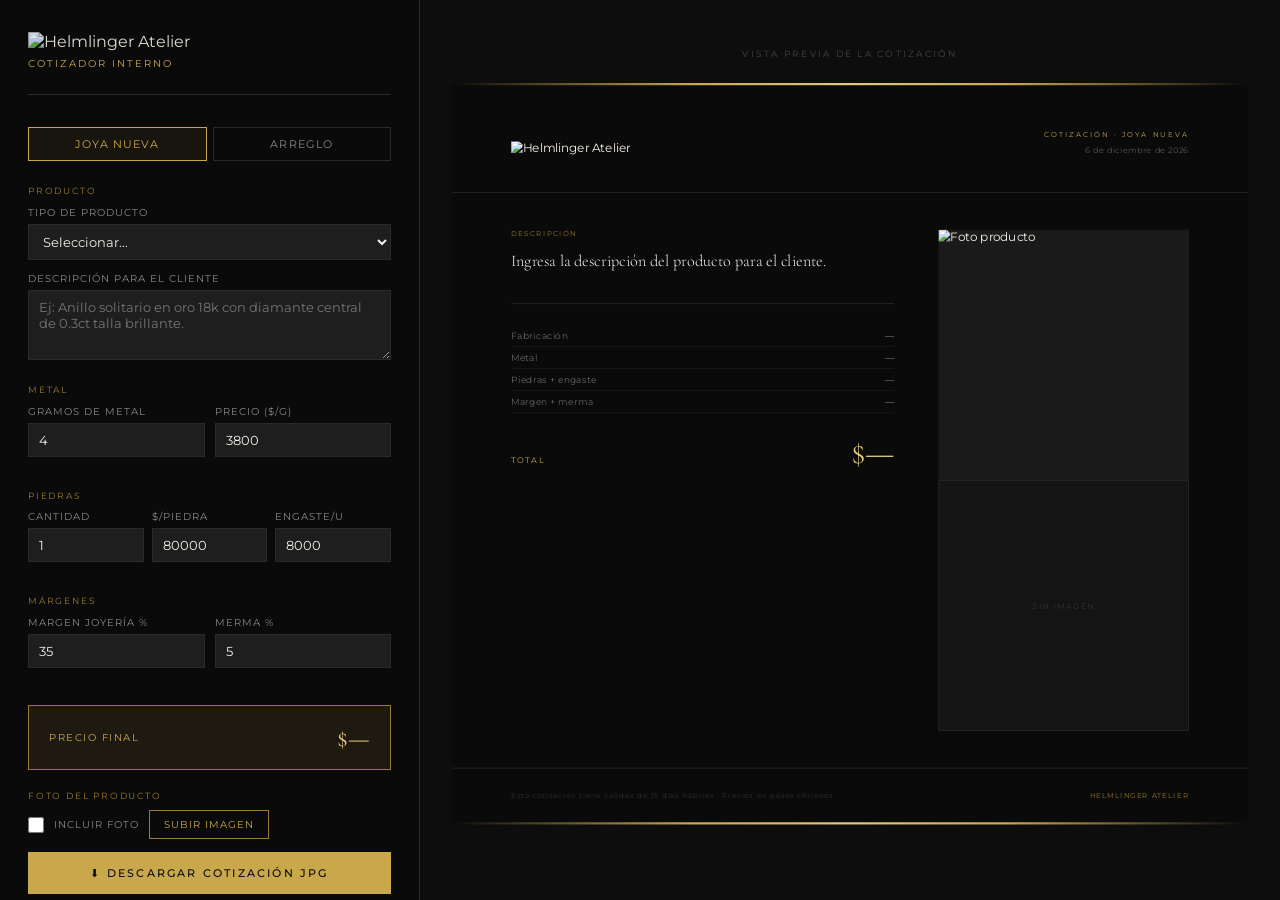
==== index.html @ 87c4f453 "primer commit" ====
<!DOCTYPE html>
<html lang="es">
<head>
<meta charset="UTF-8">
<meta name="viewport" content="width=device-width, initial-scale=1.0">
<title>Cotizador Helmlinger Atelier</title>
<link href="https://fonts.googleapis.com/css2?family=Cormorant+Garamond:ital,wght@0,300;0,400;0,500;1,300;1,400&family=Montserrat:wght@300;400;500&display=swap" rel="stylesheet">
<link rel="stylesheet" href="styles.css">
</head>
<body>

<div id="formulario">
  <div class="form-logo">
    <img id="logo-form" src="" alt="Helmlinger Atelier">
    <div class="form-subtitle">Cotizador interno</div>
  </div>

  <div class="tabs">
    <button class="tab active" onclick="setTab('nueva')">Joya nueva</button>
    <button class="tab" onclick="setTab('arreglo')">Arreglo</button>
  </div>

  <div id="panel-nueva">
    <div class="sec-label">Producto</div>
    <div class="field">
      <label>Tipo de producto</label>
      <select id="tipo-producto" onchange="calcular()">
        <option value="0">Seleccionar...</option>
        <option value="45000">Anillo solitario</option>
        <option value="38000">Anillo alianza</option>
        <option value="55000">Collar colgante</option>
        <option value="42000">Aros</option>
        <option value="60000">Pulsera</option>
        <option value="70000">Conjunto nupcial</option>
      </select>
    </div>
    <div class="field">
      <label>Descripción para el cliente</label>
      <textarea id="descripcion-nueva" placeholder="Ej: Anillo solitario en oro 18k con diamante central de 0.3ct talla brillante." oninput="actualizarDesc()"></textarea>
    </div>

    <div class="sec-label">Metal</div>
    <div class="row2">
      <div class="field">
        <label>Gramos de metal</label>
        <input type="number" id="gramos-metal" value="4" min="0" step="0.5" oninput="calcular()">
      </div>
      <div class="field">
        <label>Precio ($/g)</label>
        <input type="number" id="precio-metal" value="3800" min="0" oninput="calcular()">
      </div>
    </div>

    <div class="sec-label">Piedras</div>
    <div class="row3">
      <div class="field">
        <label>Cantidad</label>
        <input type="number" id="cant-piedras" value="1" min="0" oninput="calcular()">
      </div>
      <div class="field">
        <label>$/piedra</label>
        <input type="number" id="precio-piedra" value="80000" min="0" oninput="calcular()">
      </div>
      <div class="field">
        <label>Engaste/u</label>
        <input type="number" id="precio-engaste" value="8000" min="0" oninput="calcular()">
      </div>
    </div>

    <div class="sec-label">Márgenes</div>
    <div class="row2">
      <div class="field">
        <label>Margen joyería %</label>
        <input type="number" id="margen" value="35" min="0" max="100" oninput="calcular()">
      </div>
      <div class="field">
        <label>Merma %</label>
        <input type="number" id="merma" value="5" min="0" max="100" oninput="calcular()">
      </div>
    </div>
  </div>

  <div id="panel-arreglo" class="hidden">
    <div class="sec-label">Tipo de arreglo</div>
    <div class="field">
      <label>Arreglo</label>
      <select id="tipo-arreglo" onchange="calcularArreglo()">
        <option value="0">Seleccionar...</option>
        <option value="15000">Cambio de tamaño anillo</option>
        <option value="18000">Soldadura de pieza</option>
        <option value="22000">Engaste de piedra caída</option>
        <option value="25000">Pulido y lustre completo</option>
        <option value="30000">Reparación de broche</option>
        <option value="35000">Reengaste con nueva montura</option>
        <option value="40000">Limpieza ultrasónica + retoque</option>
        <option value="45000">Transformación de pieza</option>
        <option value="20000">Barniz antialérgico</option>
        <option value="28000">Chapado en oro</option>
      </select>
    </div>
    <div class="field">
      <label>Descripción para el cliente</label>
      <textarea id="descripcion-arreglo" placeholder="Ej: Reducción de talla 8 a talla 6 en anillo de oro 18k." oninput="actualizarDesc()"></textarea>
    </div>
    <div class="row2">
      <div class="field">
        <label>Complejidad</label>
        <select id="complejidad" onchange="calcularArreglo()">
          <option value="1">1 — Muy simple</option>
          <option value="1.3">2 — Simple</option>
          <option value="1.6" selected>3 — Normal</option>
          <option value="2">4 — Complejo</option>
          <option value="2.5">5 — Muy complejo</option>
          <option value="3.2">6 — Especial</option>
        </select>
      </div>
      <div class="field">
        <label>Metal a agregar (g)</label>
        <input type="number" id="metal-arreglo" value="0" min="0" step="0.5" oninput="calcularArreglo()">
      </div>
    </div>

    <div class="sec-label">Márgenes</div>
    <div class="row2">
      <div class="field">
        <label>Margen joyería %</label>
        <input type="number" id="margen-a" value="35" min="0" max="100" oninput="calcularArreglo()">
      </div>
      <div class="field">
        <label>Merma %</label>
        <input type="number" id="merma-a" value="5" min="0" max="100" oninput="calcularArreglo()">
      </div>
    </div>
  </div>

  <div class="total-strip">
    <span class="total-lbl">Precio final</span>
    <span class="total-val" id="total-display">$—</span>
  </div>

  <div class="sec-label">Foto del producto</div>
  <div class="foto-row">
    <input type="checkbox" id="incluir-foto" onchange="toggleFoto()">
    <label for="incluir-foto">Incluir foto</label>
    <button class="foto-btn" onclick="document.getElementById('foto-upload').click()">Subir imagen</button>
    <input type="file" id="foto-upload" accept="image/*" onchange="cargarFoto(event)">
  </div>

  <button class="btn-descargar" onclick="descargarJPG()">⬇ Descargar cotización JPG</button>
</div>

<div id="preview-wrap">
  <div class="preview-label">Vista previa de la cotización</div>

  <div id="cotizacion">
    <div class="linea-dorada"></div>
    <div class="cot-header">
      <div class="cot-logo">
        <img id="logo-cot" src="" alt="Helmlinger Atelier" style="width:280px;">
      </div>
      <div class="cot-meta">
        <div class="cot-meta-tipo" id="cot-tipo-label">Cotización · Joya nueva</div>
        <div class="cot-meta-fecha" id="cot-fecha"></div>
      </div>
    </div>

    <div class="cot-body">
      <div class="cot-body-left">
        <div class="cot-desc-label">Descripción</div>
        <div class="cot-desc-text" id="cot-desc">Ingresa la descripción del producto para el cliente.</div>

        <div class="cot-desglose">
          <div class="cot-row" id="cot-row-fab">
            <span id="cot-fab-label">Fabricación</span>
            <span id="cot-fab-val">—</span>
          </div>
          <div class="cot-row">
            <span>Metal</span>
            <span id="cot-metal-val">—</span>
          </div>
          <div class="cot-row" id="cot-row-piedras">
            <span>Piedras + engaste</span>
            <span id="cot-piedras-val">—</span>
          </div>
          <div class="cot-row">
            <span>Margen + merma</span>
            <span id="cot-margen-val">—</span>
          </div>
          <div class="cot-total">
            <span class="cot-total-lbl">Total</span>
            <span class="cot-total-val" id="cot-total-val">$—</span>
          </div>
        </div>
      </div>

      <div class="cot-body-right">
        <img id="cot-foto" class="cot-foto hidden" src="" alt="Foto producto">
        <div id="cot-foto-placeholder" class="cot-foto-placeholder hidden">Sin imagen</div>
      </div>
    </div>

    <div class="cot-footer">
      <div class="cot-footer-left">Esta cotización tiene validez de 15 días hábiles · Precios en pesos chilenos</div>
      <div class="cot-footer-right">Helmlinger Atelier</div>
    </div>
    <div class="linea-dorada"></div>
  </div>
</div>

<script src="https://cdnjs.cloudflare.com/ajax/libs/html2canvas/1.4.1/html2canvas.min.js"></script>
<script src="script.js"></script>
</body>
</html>
---- styles.css ----
:root {
  --negro: #0a0a0a;
  --negro-medio: #141414;
  --negro-claro: #1e1e1e;
  --dorado: #c9a84c;
  --dorado-claro: #e2c97e;
  --dorado-oscuro: #9a7a2e;
  --blanco: #f5f0e8;
  --gris: #888;
}

* { box-sizing: border-box; margin: 0; padding: 0; }

body {
  background: #111;
  color: var(--blanco);
  font-family: 'Montserrat', sans-serif;
  min-height: 100vh;
  display: flex;
  gap: 0;
}

/* ── PANEL FORMULARIO ── */
#formulario {
  width: 420px;
  min-width: 420px;
  background: var(--negro);
  border-right: 1px solid #2a2a2a;
  padding: 2rem 1.75rem;
  overflow-y: auto;
  height: 100vh;
  position: sticky;
  top: 0;
}

.form-logo {
  margin-bottom: 2rem;
  padding-bottom: 1.5rem;
  border-bottom: 1px solid #2a2a2a;
}

.form-logo img { width: 180px; filter: brightness(0.9); }
.form-subtitle { font-size: 10px; letter-spacing: 0.2em; color: var(--dorado); text-transform: uppercase; margin-top: 6px; }

.tabs { display: flex; gap: 6px; margin-bottom: 1.5rem; }

.tab {
  flex: 1; padding: 9px 6px; border: 1px solid #2a2a2a;
  background: transparent; color: var(--gris);
  font-family: 'Montserrat', sans-serif; font-size: 11px;
  letter-spacing: 0.1em; text-transform: uppercase;
  cursor: pointer; transition: all 0.2s;
}

.tab.active { border-color: var(--dorado); color: var(--dorado); background: rgba(201,168,76,0.07); }

.sec-label {
  font-size: 9px; letter-spacing: 0.2em; text-transform: uppercase;
  color: var(--dorado-oscuro); margin: 1.25rem 0 0.6rem;
}

.field { margin-bottom: 0.8rem; }
.field label { display: block; font-size: 10px; letter-spacing: 0.1em; color: var(--gris); margin-bottom: 5px; text-transform: uppercase; }
.field input, .field select, .field textarea {
  width: 100%; background: var(--negro-claro);
  border: 1px solid #2a2a2a; color: var(--blanco);
  font-family: 'Montserrat', sans-serif; font-size: 13px;
  padding: 8px 10px; outline: none; transition: border 0.2s;
}

.field input:focus, .field select:focus, .field textarea:focus { border-color: var(--dorado-oscuro); }
.field select option { background: #1e1e1e; }
.field textarea { resize: vertical; min-height: 70px; }

.row2 { display: grid; grid-template-columns: 1fr 1fr; gap: 10px; }
.row3 { display: grid; grid-template-columns: 1fr 1fr 1fr; gap: 8px; }

.total-strip {
  background: rgba(201,168,76,0.1); border: 1px solid var(--dorado-oscuro);
  padding: 1rem 1.25rem; display: flex; justify-content: space-between;
  align-items: center; margin: 1.5rem 0 1rem;
}

.total-lbl { font-size: 10px; letter-spacing: 0.15em; text-transform: uppercase; color: var(--dorado); }
.total-val { font-family: 'Cormorant Garamond', serif; font-size: 26px; color: var(--dorado-claro); }

.foto-row { display: flex; align-items: center; gap: 10px; margin-bottom: 0.8rem; }
.foto-row label { font-size: 10px; letter-spacing: 0.1em; color: var(--gris); text-transform: uppercase; cursor: pointer; }
.foto-row input[type=checkbox] { accent-color: var(--dorado); width: 16px; height: 16px; cursor: pointer; }
#foto-upload { display: none; }

.foto-btn {
  font-family: 'Montserrat', sans-serif; font-size: 10px;
  letter-spacing: 0.1em; text-transform: uppercase; color: var(--dorado);
  background: transparent; border: 1px solid var(--dorado-oscuro);
  padding: 7px 14px; cursor: pointer; transition: all 0.2s;
}

.foto-btn:hover { background: rgba(201,168,76,0.1); }

.btn-descargar {
  width: 100%; padding: 14px;
  background: var(--dorado); color: var(--negro);
  border: none; font-family: 'Montserrat', sans-serif;
  font-size: 11px; font-weight: 500; letter-spacing: 0.2em;
  text-transform: uppercase; cursor: pointer; transition: all 0.2s;
}

.btn-descargar:hover { background: var(--dorado-claro); }
.btn-descargar:active { transform: scale(0.98); }

.hidden { display: none; }

/* ── PANEL PREVIEW ── */
#preview-wrap {
  flex: 1; display: flex; flex-direction: column;
  align-items: center; justify-content: flex-start;
  padding: 3rem 2rem; background: #0d0d0d; overflow-y: auto;
}

.preview-label {
  font-size: 9px; letter-spacing: 0.25em; text-transform: uppercase;
  color: #444; margin-bottom: 1.5rem;
}

/* ── COTIZACIÓN (el JPG se genera de aquí) ── */
#cotizacion {
  width: 1080px;
  transform-origin: top center;
  background: var(--negro);
  font-family: 'Montserrat', sans-serif;
}

.cot-header {
  padding: 60px 80px 50px;
  border-bottom: 1px solid #2a2a2a;
  display: flex; justify-content: space-between; align-items: flex-end;
}

.cot-logo img { width: 280px; }

.cot-meta { text-align: right; }
.cot-meta-tipo {
  font-size: 10px; letter-spacing: 0.25em; text-transform: uppercase;
  color: var(--dorado); margin-bottom: 8px;
}

.cot-meta-fecha { font-size: 11px; color: #555; letter-spacing: 0.05em; }

.cot-body { padding: 50px 80px; display: flex; gap: 60px; }
.cot-body-left { flex: 1; }
.cot-body-right { width: 340px; flex-shrink: 0; }

.cot-desc-label {
  font-size: 9px; letter-spacing: 0.25em; text-transform: uppercase;
  color: var(--dorado-oscuro); margin-bottom: 14px;
}

.cot-desc-text {
  font-family: 'Cormorant Garamond', serif;
  font-size: 22px; font-weight: 300; line-height: 1.6;
  color: var(--blanco); margin-bottom: 40px;
}

.cot-desglose { border-top: 1px solid #2a2a2a; padding-top: 28px; }

.cot-row {
  display: flex; justify-content: space-between;
  font-size: 12px; color: #666; padding: 7px 0;
  border-bottom: 1px solid #1a1a1a; letter-spacing: 0.05em;
}

.cot-row span:last-child { color: #999; }

.cot-total {
  display: flex; justify-content: space-between; align-items: baseline;
  padding-top: 20px; margin-top: 4px;
}

.cot-total-lbl {
  font-size: 11px; letter-spacing: 0.2em; text-transform: uppercase;
  color: var(--dorado);
}

.cot-total-val {
  font-family: 'Cormorant Garamond', serif;
  font-size: 48px; font-weight: 300; color: var(--dorado-claro);
  letter-spacing: -0.01em;
}

.cot-foto {
  width: 340px; height: 340px; object-fit: cover;
  display: block; background: #1a1a1a;
}

.cot-foto-placeholder {
  width: 340px; height: 340px; background: #141414;
  border: 1px solid #2a2a2a; display: flex;
  align-items: center; justify-content: center;
  font-size: 11px; letter-spacing: 0.15em;
  text-transform: uppercase; color: #333;
}

.cot-footer {
  padding: 30px 80px; border-top: 1px solid #2a2a2a;
  display: flex; justify-content: space-between; align-items: center;
}

.cot-footer-left { font-size: 10px; color: #333; letter-spacing: 0.08em; }
.cot-footer-right {
  font-size: 9px; letter-spacing: 0.2em; text-transform: uppercase;
  color: var(--dorado-oscuro);
}

.linea-dorada {
  height: 3px;
  background: linear-gradient(90deg, transparent, var(--dorado) 30%, var(--dorado-claro) 50%, var(--dorado) 70%, transparent);
}
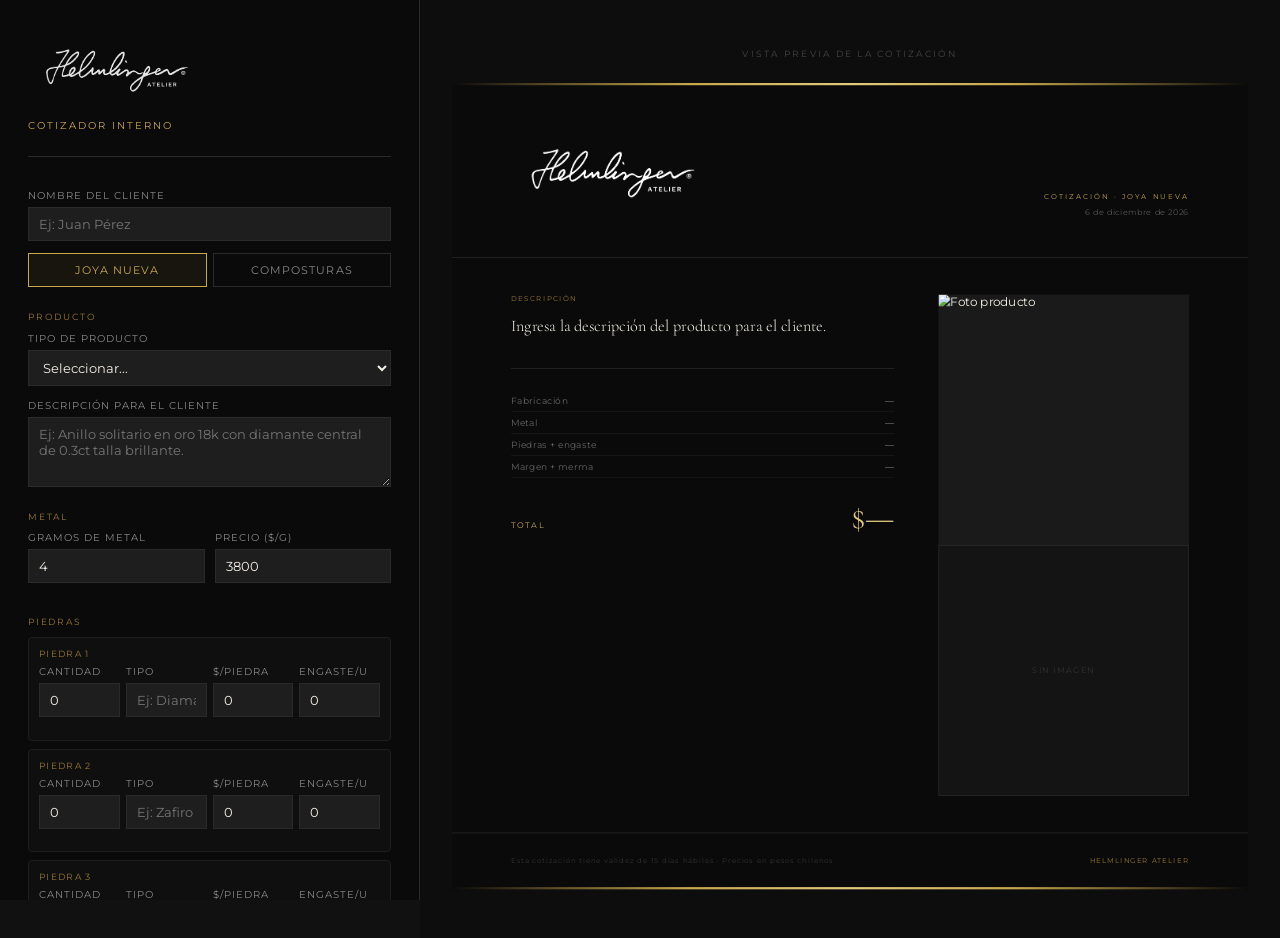
==== commit c04123f1: "feat: modificaciones en los formularios" ====
--- a/index.html
+++ b/index.html
@@ -15,24 +15,40 @@
     <div class="form-subtitle">Cotizador interno</div>
   </div>
 
+  <div class="field">
+    <label>Nombre del cliente</label>
+    <input type="text" id="nombre-cliente" placeholder="Ej: Juan Pérez" oninput="actualizarCliente()">
+  </div>
+
   <div class="tabs">
     <button class="tab active" onclick="setTab('nueva')">Joya nueva</button>
-    <button class="tab" onclick="setTab('arreglo')">Arreglo</button>
+    <button class="tab" onclick="setTab('compostura')">Composturas</button>
   </div>
 
   <div id="panel-nueva">
     <div class="sec-label">Producto</div>
     <div class="field">
       <label>Tipo de producto</label>
-      <select id="tipo-producto" onchange="calcular()">
+      <select id="tipo-producto" onchange="toggleCustomVal(); calcular()">
         <option value="0">Seleccionar...</option>
+        <option value="35000">Anillo cintillo</option>
+        <option value="40000">Anillo medio cintillo</option>
         <option value="45000">Anillo solitario</option>
-        <option value="38000">Anillo alianza</option>
-        <option value="55000">Collar colgante</option>
-        <option value="42000">Aros</option>
-        <option value="60000">Pulsera</option>
-        <option value="70000">Conjunto nupcial</option>
+        <option value="42000">Aros adulto</option>
+        <option value="25000">Aros infantil</option>
+        <option value="30000">Cadena</option>
+        <option value="55000">Collar</option>
+        <option value="35000">Colgante</option>
+        <option value="40000">Pulsera cadena</option>
+        <option value="45000">Pulsera esclava</option>
+        <option value="28000">Argolla</option>
+        <option value="50000">Par de argollas</option>
+        <option value="custom">Custom</option>
       </select>
+    </div>
+    <div class="field hidden" id="custom-value-wrap">
+      <label>Valor personalizado ($)</label>
+      <input type="number" id="custom-valor" value="0" min="0" oninput="calcular()">
     </div>
     <div class="field">
       <label>Descripción para el cliente</label>
@@ -52,18 +68,70 @@
     </div>
 
     <div class="sec-label">Piedras</div>
-    <div class="row3">
-      <div class="field">
-        <label>Cantidad</label>
-        <input type="number" id="cant-piedras" value="1" min="0" oninput="calcular()">
-      </div>
-      <div class="field">
-        <label>$/piedra</label>
-        <input type="number" id="precio-piedra" value="80000" min="0" oninput="calcular()">
-      </div>
-      <div class="field">
-        <label>Engaste/u</label>
-        <input type="number" id="precio-engaste" value="8000" min="0" oninput="calcular()">
+
+    <div class="piedra-grupo">
+      <div class="piedra-grupo-label">Piedra 1</div>
+      <div class="row4">
+        <div class="field">
+          <label>Cantidad</label>
+          <input type="number" id="cant-piedras-1" value="0" min="0" oninput="calcular()">
+        </div>
+        <div class="field">
+          <label>Tipo</label>
+          <input type="text" id="tipo-piedra-1" placeholder="Ej: Diamante" oninput="calcular()">
+        </div>
+        <div class="field">
+          <label>$/piedra</label>
+          <input type="number" id="precio-piedra-1" value="0" min="0" oninput="calcular()">
+        </div>
+        <div class="field">
+          <label>Engaste/u</label>
+          <input type="number" id="precio-engaste-1" value="0" min="0" oninput="calcular()">
+        </div>
+      </div>
+    </div>
+
+    <div class="piedra-grupo">
+      <div class="piedra-grupo-label">Piedra 2</div>
+      <div class="row4">
+        <div class="field">
+          <label>Cantidad</label>
+          <input type="number" id="cant-piedras-2" value="0" min="0" oninput="calcular()">
+        </div>
+        <div class="field">
+          <label>Tipo</label>
+          <input type="text" id="tipo-piedra-2" placeholder="Ej: Zafiro" oninput="calcular()">
+        </div>
+        <div class="field">
+          <label>$/piedra</label>
+          <input type="number" id="precio-piedra-2" value="0" min="0" oninput="calcular()">
+        </div>
+        <div class="field">
+          <label>Engaste/u</label>
+          <input type="number" id="precio-engaste-2" value="0" min="0" oninput="calcular()">
+        </div>
+      </div>
+    </div>
+
+    <div class="piedra-grupo">
+      <div class="piedra-grupo-label">Piedra 3</div>
+      <div class="row4">
+        <div class="field">
+          <label>Cantidad</label>
+          <input type="number" id="cant-piedras-3" value="0" min="0" oninput="calcular()">
+        </div>
+        <div class="field">
+          <label>Tipo</label>
+          <input type="text" id="tipo-piedra-3" placeholder="Ej: Esmeralda" oninput="calcular()">
+        </div>
+        <div class="field">
+          <label>$/piedra</label>
+          <input type="number" id="precio-piedra-3" value="0" min="0" oninput="calcular()">
+        </div>
+        <div class="field">
+          <label>Engaste/u</label>
+          <input type="number" id="precio-engaste-3" value="0" min="0" oninput="calcular()">
+        </div>
       </div>
     </div>
 
@@ -78,31 +146,91 @@
         <input type="number" id="merma" value="5" min="0" max="100" oninput="calcular()">
       </div>
     </div>
-  </div>
-
-  <div id="panel-arreglo" class="hidden">
-    <div class="sec-label">Tipo de arreglo</div>
+
+    <div class="sec-label">Descuento</div>
     <div class="field">
-      <label>Arreglo</label>
-      <select id="tipo-arreglo" onchange="calcularArreglo()">
-        <option value="0">Seleccionar...</option>
-        <option value="15000">Cambio de tamaño anillo</option>
-        <option value="18000">Soldadura de pieza</option>
-        <option value="22000">Engaste de piedra caída</option>
-        <option value="25000">Pulido y lustre completo</option>
-        <option value="30000">Reparación de broche</option>
-        <option value="35000">Reengaste con nueva montura</option>
-        <option value="40000">Limpieza ultrasónica + retoque</option>
-        <option value="45000">Transformación de pieza</option>
-        <option value="20000">Barniz antialérgico</option>
-        <option value="28000">Chapado en oro</option>
-      </select>
-    </div>
+      <label>% Descuento</label>
+      <input type="number" id="descuento" value="0" min="0" max="100" oninput="calcular()">
+    </div>
+  </div>
+
+  <div id="panel-compostura" class="hidden">
+    <div class="sec-label">Trabajos</div>
+
+    <div class="compostura-grupo">
+      <div class="compostura-grupo-label">Trabajo 1</div>
+      <div class="field">
+        <label>Tipo de compostura</label>
+        <select id="tipo-compostura-1" onchange="toggleCustomComp(1); calcularArreglo()">
+          <option value="0">Seleccionar...</option>
+          <option value="15000">Cambio de tamaño</option>
+          <option value="18000">Soldadura</option>
+          <option value="22000">Engaste de piedra(s)</option>
+          <option value="25000">Limpieza ultrasónica y pulido</option>
+          <option value="30000">Reparación de broche</option>
+          <option value="35000">Reengaste con nueva montura</option>
+          <option value="20000">Baño de rodio</option>
+          <option value="transformacion">Transformación</option>
+          <option value="custom">Custom</option>
+        </select>
+      </div>
+      <div class="field hidden" id="comp-custom-wrap-1">
+        <label>Valor personalizado ($)</label>
+        <input type="number" id="comp-custom-valor-1" value="0" min="0" oninput="calcularArreglo()">
+      </div>
+    </div>
+
+    <div class="compostura-grupo">
+      <div class="compostura-grupo-label">Trabajo 2</div>
+      <div class="field">
+        <label>Tipo de compostura</label>
+        <select id="tipo-compostura-2" onchange="toggleCustomComp(2); calcularArreglo()">
+          <option value="0">Seleccionar...</option>
+          <option value="15000">Cambio de tamaño</option>
+          <option value="18000">Soldadura</option>
+          <option value="22000">Engaste de piedra(s)</option>
+          <option value="25000">Limpieza ultrasónica y pulido</option>
+          <option value="30000">Reparación de broche</option>
+          <option value="35000">Reengaste con nueva montura</option>
+          <option value="20000">Baño de rodio</option>
+          <option value="transformacion">Transformación</option>
+          <option value="custom">Custom</option>
+        </select>
+      </div>
+      <div class="field hidden" id="comp-custom-wrap-2">
+        <label>Valor personalizado ($)</label>
+        <input type="number" id="comp-custom-valor-2" value="0" min="0" oninput="calcularArreglo()">
+      </div>
+    </div>
+
+    <div class="compostura-grupo">
+      <div class="compostura-grupo-label">Trabajo 3</div>
+      <div class="field">
+        <label>Tipo de compostura</label>
+        <select id="tipo-compostura-3" onchange="toggleCustomComp(3); calcularArreglo()">
+          <option value="0">Seleccionar...</option>
+          <option value="15000">Cambio de tamaño</option>
+          <option value="18000">Soldadura</option>
+          <option value="22000">Engaste de piedra(s)</option>
+          <option value="25000">Limpieza ultrasónica y pulido</option>
+          <option value="30000">Reparación de broche</option>
+          <option value="35000">Reengaste con nueva montura</option>
+          <option value="20000">Baño de rodio</option>
+          <option value="transformacion">Transformación</option>
+          <option value="custom">Custom</option>
+        </select>
+      </div>
+      <div class="field hidden" id="comp-custom-wrap-3">
+        <label>Valor personalizado ($)</label>
+        <input type="number" id="comp-custom-valor-3" value="0" min="0" oninput="calcularArreglo()">
+      </div>
+    </div>
+
     <div class="field">
       <label>Descripción para el cliente</label>
       <textarea id="descripcion-arreglo" placeholder="Ej: Reducción de talla 8 a talla 6 en anillo de oro 18k." oninput="actualizarDesc()"></textarea>
     </div>
-    <div class="row2">
+    <div class="row3">
       <div class="field">
         <label>Complejidad</label>
         <select id="complejidad" onchange="calcularArreglo()">
@@ -118,6 +246,10 @@
         <label>Metal a agregar (g)</label>
         <input type="number" id="metal-arreglo" value="0" min="0" step="0.5" oninput="calcularArreglo()">
       </div>
+      <div class="field">
+        <label>Valor metal ($/g)</label>
+        <input type="number" id="valor-metal-arreglo" value="3800" min="0" oninput="calcularArreglo()">
+      </div>
     </div>
 
     <div class="sec-label">Márgenes</div>
@@ -161,6 +293,7 @@
       <div class="cot-meta">
         <div class="cot-meta-tipo" id="cot-tipo-label">Cotización · Joya nueva</div>
         <div class="cot-meta-fecha" id="cot-fecha"></div>
+        <div class="cot-meta-cliente" id="cot-cliente"></div>
       </div>
     </div>
 
--- a/styles.css
+++ b/styles.css
@@ -74,6 +74,7 @@
 
 .row2 { display: grid; grid-template-columns: 1fr 1fr; gap: 10px; }
 .row3 { display: grid; grid-template-columns: 1fr 1fr 1fr; gap: 8px; }
+.row4 { display: grid; grid-template-columns: 1fr 1fr 1fr 1fr; gap: 6px; }
 
 .total-strip {
   background: rgba(201,168,76,0.1); border: 1px solid var(--dorado-oscuro);
@@ -83,6 +84,27 @@
 
 .total-lbl { font-size: 10px; letter-spacing: 0.15em; text-transform: uppercase; color: var(--dorado); }
 .total-val { font-family: 'Cormorant Garamond', serif; font-size: 26px; color: var(--dorado-claro); }
+
+.piedra-grupo {
+  background: rgba(255,255,255,0.02);
+  border: 1px solid #1e1e1e;
+  border-radius: 4px;
+  padding: 10px;
+  margin-bottom: 8px;
+}
+.piedra-grupo-label, .compostura-grupo-label {
+  font-size: 9px; letter-spacing: 0.15em; text-transform: uppercase;
+  color: var(--dorado-oscuro); margin-bottom: 6px;
+}
+#custom-value-wrap { margin-top: -0.4rem; }
+
+.compostura-grupo {
+  background: rgba(255,255,255,0.02);
+  border: 1px solid #1e1e1e;
+  border-radius: 4px;
+  padding: 10px;
+  margin-bottom: 8px;
+}
 
 .foto-row { display: flex; align-items: center; gap: 10px; margin-bottom: 0.8rem; }
 .foto-row label { font-size: 10px; letter-spacing: 0.1em; color: var(--gris); text-transform: uppercase; cursor: pointer; }
@@ -146,6 +168,7 @@
 }
 
 .cot-meta-fecha { font-size: 11px; color: #555; letter-spacing: 0.05em; }
+.cot-meta-cliente { font-size: 12px; color: var(--dorado-claro); letter-spacing: 0.05em; margin-top: 4px; }
 
 .cot-body { padding: 50px 80px; display: flex; gap: 60px; }
 .cot-body-left { flex: 1; }
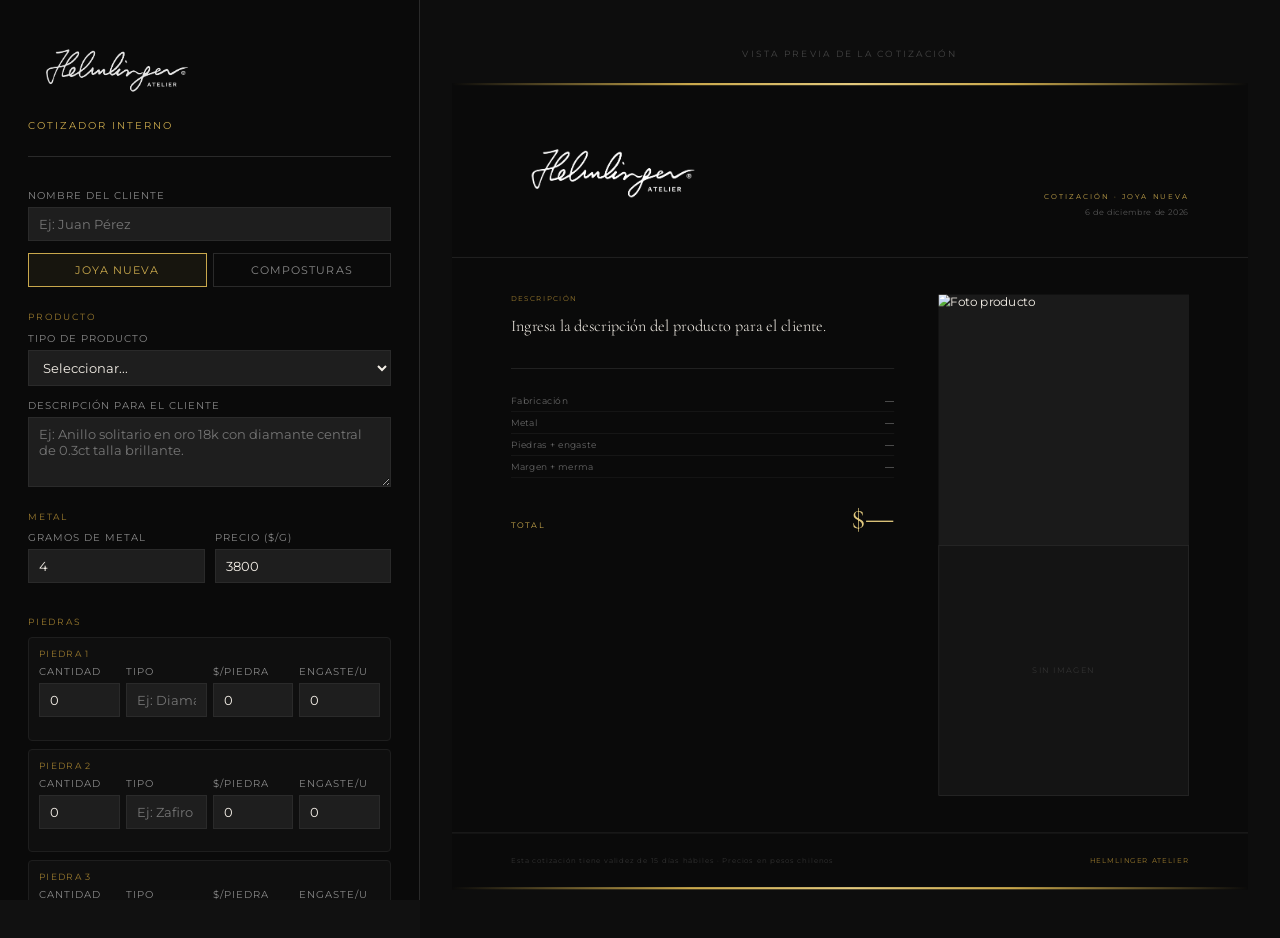
==== commit 1fb7d893: "feat: se actualiza ruta logo" ====
--- a/index.html
+++ b/index.html
@@ -11,7 +11,7 @@
 
 <div id="formulario">
   <div class="form-logo">
-    <img id="logo-form" src="" alt="Helmlinger Atelier">
+    <img id="logo-form" src="./assets/img/Helmlinger_Logo_2026_b.png" alt="Helmlinger Atelier">
     <div class="form-subtitle">Cotizador interno</div>
   </div>
 
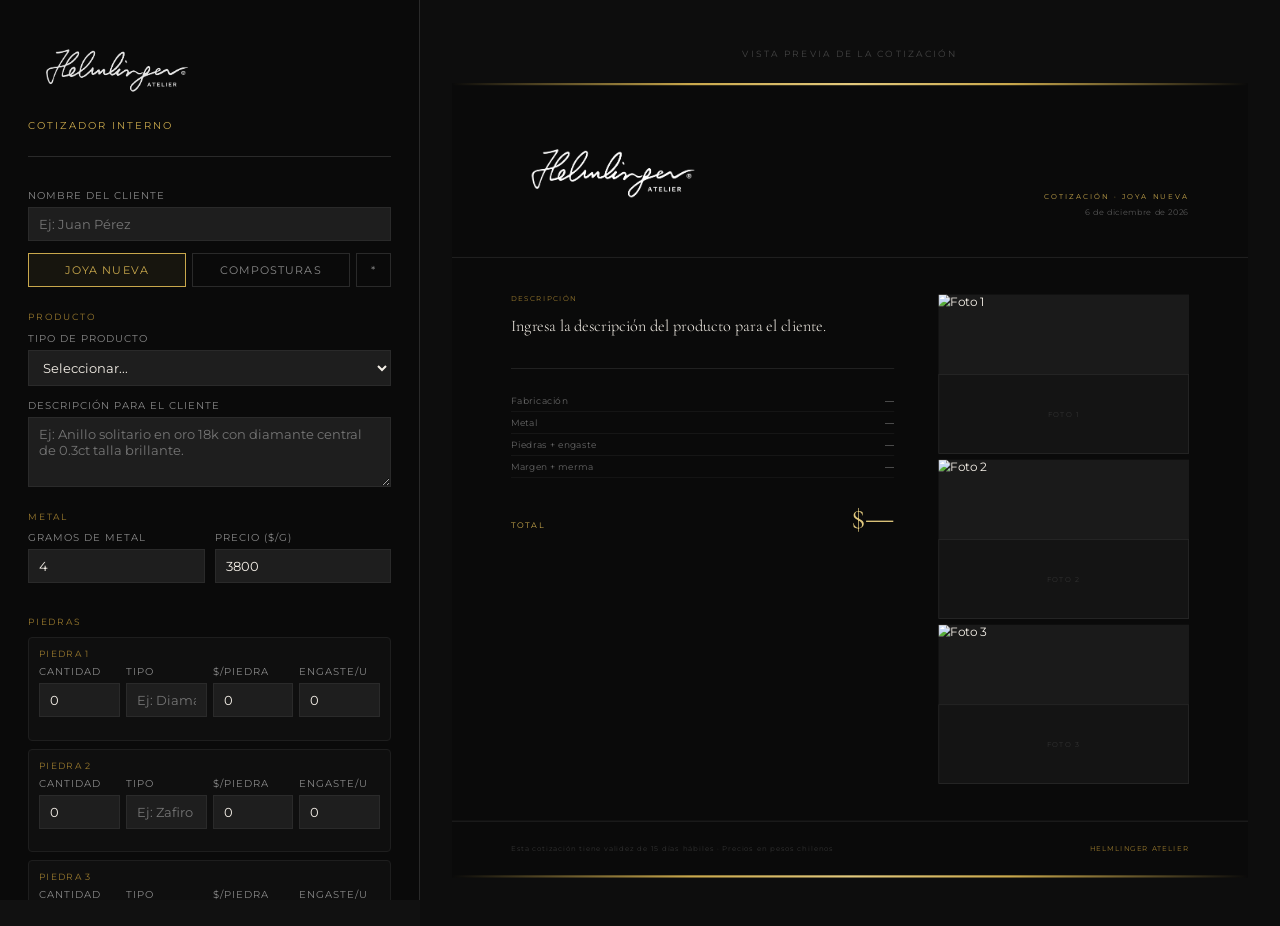
==== commit 142d10e3: "feat: adjuntar 3 fotos" ====
--- a/index.html
+++ b/index.html
@@ -23,6 +23,7 @@
   <div class="tabs">
     <button class="tab active" onclick="setTab('nueva')">Joya nueva</button>
     <button class="tab" onclick="setTab('compostura')">Composturas</button>
+    <button class="tab" onclick="setTab('generico')">*</button>
   </div>
 
   <div id="panel-nueva">
@@ -265,20 +266,51 @@
     </div>
   </div>
 
+  <div id="panel-generico" class="hidden">
+    <div class="field">
+      <label>Descripción para el cliente</label>
+      <textarea id="descripcion-generico" placeholder="Describe el producto o servicio." oninput="actualizarDesc()"></textarea>
+    </div>
+    <div class="field">
+      <label>Precio directo ($)</label>
+      <input type="number" id="precio-directo" value="0" min="0" oninput="calcularGenerico()">
+    </div>
+    <div class="field">
+      <label>% Descuento</label>
+      <input type="number" id="descuento-generico" value="0" min="0" max="100" oninput="calcularGenerico()">
+    </div>
+  </div>
+
   <div class="total-strip">
     <span class="total-lbl">Precio final</span>
     <span class="total-val" id="total-display">$—</span>
   </div>
 
-  <div class="sec-label">Foto del producto</div>
+  <div class="sec-label">Fotos del producto</div>
   <div class="foto-row">
-    <input type="checkbox" id="incluir-foto" onchange="toggleFoto()">
-    <label for="incluir-foto">Incluir foto</label>
-    <button class="foto-btn" onclick="document.getElementById('foto-upload').click()">Subir imagen</button>
-    <input type="file" id="foto-upload" accept="image/*" onchange="cargarFoto(event)">
+    <input type="checkbox" id="incluir-foto-1" onchange="toggleFoto(1)">
+    <label for="incluir-foto-1">Foto 1</label>
+    <button class="foto-btn" onclick="document.getElementById('foto-upload-1').click()">Subir</button>
+    <input type="file" id="foto-upload-1" accept="image/*" onchange="cargarFoto(event,1)">
+  </div>
+  <div class="foto-row">
+    <input type="checkbox" id="incluir-foto-2" onchange="toggleFoto(2)">
+    <label for="incluir-foto-2">Foto 2</label>
+    <button class="foto-btn" onclick="document.getElementById('foto-upload-2').click()">Subir</button>
+    <input type="file" id="foto-upload-2" accept="image/*" onchange="cargarFoto(event,2)">
+  </div>
+  <div class="foto-row">
+    <input type="checkbox" id="incluir-foto-3" onchange="toggleFoto(3)">
+    <label for="incluir-foto-3">Foto 3</label>
+    <button class="foto-btn" onclick="document.getElementById('foto-upload-3').click()">Subir</button>
+    <input type="file" id="foto-upload-3" accept="image/*" onchange="cargarFoto(event,3)">
   </div>
 
   <button class="btn-descargar" onclick="descargarJPG()">⬇ Descargar cotización JPG</button>
+
+  <div style="text-align:center;margin-top:1rem;font-size:9px;letter-spacing:0.15em;">
+    <a href="precios.html" style="color:#555;text-decoration:none;text-transform:uppercase;">⚙️ Precios</a>
+  </div>
 </div>
 
 <div id="preview-wrap">
@@ -327,8 +359,18 @@
       </div>
 
       <div class="cot-body-right">
-        <img id="cot-foto" class="cot-foto hidden" src="" alt="Foto producto">
-        <div id="cot-foto-placeholder" class="cot-foto-placeholder hidden">Sin imagen</div>
+        <div class="cot-foto-slot">
+          <img id="cot-foto-1" class="cot-foto hidden" src="" alt="Foto 1">
+          <div id="cot-foto-placeholder-1" class="cot-foto-placeholder hidden">Foto 1</div>
+        </div>
+        <div class="cot-foto-slot">
+          <img id="cot-foto-2" class="cot-foto hidden" src="" alt="Foto 2">
+          <div id="cot-foto-placeholder-2" class="cot-foto-placeholder hidden">Foto 2</div>
+        </div>
+        <div class="cot-foto-slot">
+          <img id="cot-foto-3" class="cot-foto hidden" src="" alt="Foto 3">
+          <div id="cot-foto-placeholder-3" class="cot-foto-placeholder hidden">Foto 3</div>
+        </div>
       </div>
     </div>
 
--- a/styles.css
+++ b/styles.css
@@ -45,12 +45,15 @@
 .tabs { display: flex; gap: 6px; margin-bottom: 1.5rem; }
 
 .tab {
-  flex: 1; padding: 9px 6px; border: 1px solid #2a2a2a;
+  padding: 9px 6px; border: 1px solid #2a2a2a;
   background: transparent; color: var(--gris);
   font-family: 'Montserrat', sans-serif; font-size: 11px;
   letter-spacing: 0.1em; text-transform: uppercase;
   cursor: pointer; transition: all 0.2s;
 }
+.tab:nth-child(1) { width: 45%; }
+.tab:nth-child(2) { width: 45%; }
+.tab:nth-child(3) { width: 10%; min-width: 32px; }
 
 .tab.active { border-color: var(--dorado); color: var(--dorado); background: rgba(201,168,76,0.07); }
 
@@ -109,7 +112,7 @@
 .foto-row { display: flex; align-items: center; gap: 10px; margin-bottom: 0.8rem; }
 .foto-row label { font-size: 10px; letter-spacing: 0.1em; color: var(--gris); text-transform: uppercase; cursor: pointer; }
 .foto-row input[type=checkbox] { accent-color: var(--dorado); width: 16px; height: 16px; cursor: pointer; }
-#foto-upload { display: none; }
+#foto-upload, #foto-upload-1, #foto-upload-2, #foto-upload-3 { display: none; }
 
 .foto-btn {
   font-family: 'Montserrat', sans-serif; font-size: 10px;
@@ -211,16 +214,19 @@
   letter-spacing: -0.01em;
 }
 
+.cot-foto-slot { margin-bottom: 8px; }
+.cot-foto-slot:last-child { margin-bottom: 0; }
+
 .cot-foto {
-  width: 340px; height: 340px; object-fit: cover;
+  width: 340px; height: 108px; object-fit: cover;
   display: block; background: #1a1a1a;
 }
 
 .cot-foto-placeholder {
-  width: 340px; height: 340px; background: #141414;
+  width: 340px; height: 108px; background: #141414;
   border: 1px solid #2a2a2a; display: flex;
   align-items: center; justify-content: center;
-  font-size: 11px; letter-spacing: 0.15em;
+  font-size: 10px; letter-spacing: 0.15em;
   text-transform: uppercase; color: #333;
 }
 
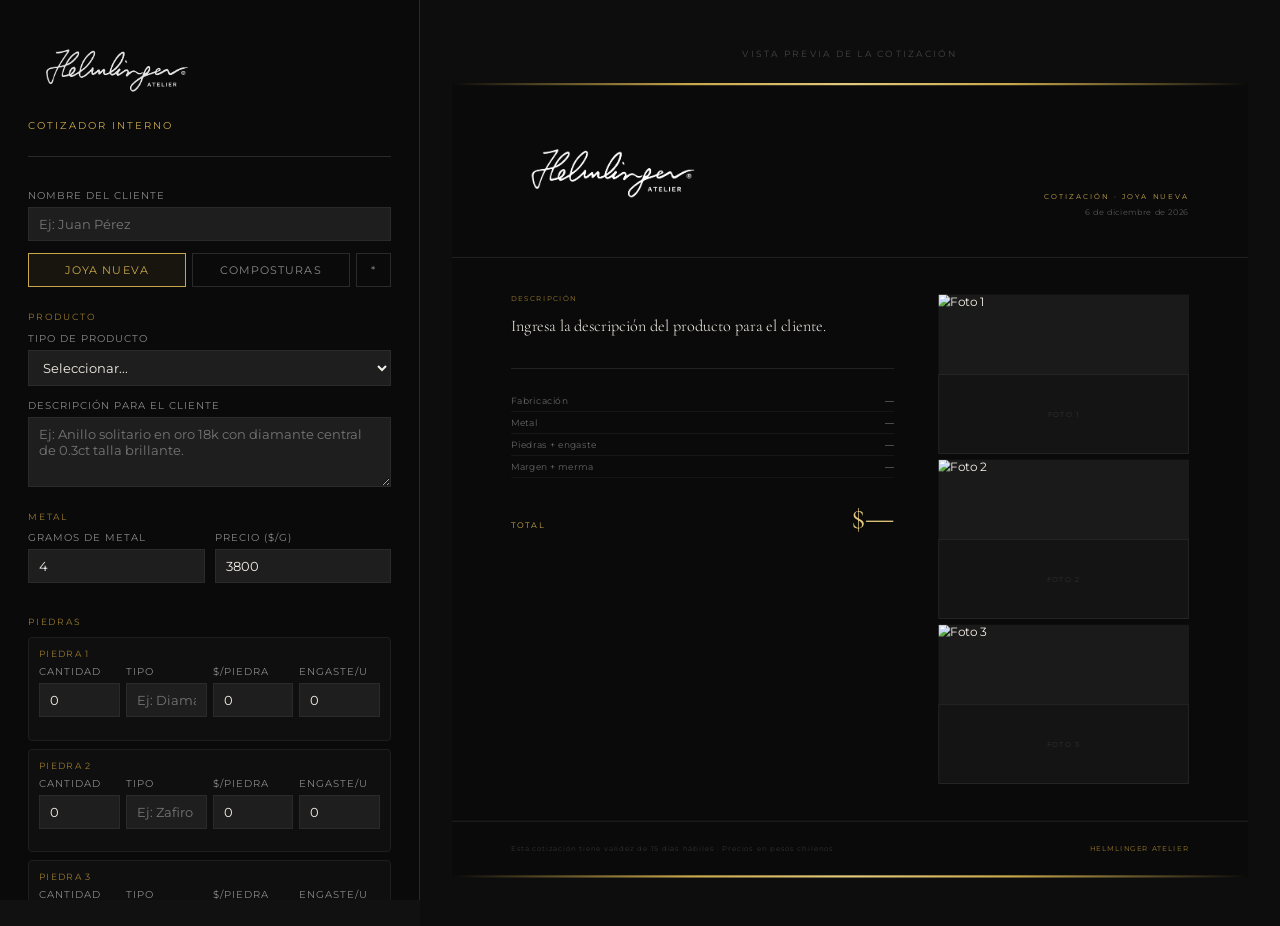
==== commit 95fcbcf2: "fix: cambio de texto botones foto" ====
--- a/index.html
+++ b/index.html
@@ -290,19 +290,19 @@
   <div class="foto-row">
     <input type="checkbox" id="incluir-foto-1" onchange="toggleFoto(1)">
     <label for="incluir-foto-1">Foto 1</label>
-    <button class="foto-btn" onclick="document.getElementById('foto-upload-1').click()">Subir</button>
+    <button class="foto-btn" onclick="document.getElementById('foto-upload-1').click()">Subir imagen</button>
     <input type="file" id="foto-upload-1" accept="image/*" onchange="cargarFoto(event,1)">
   </div>
   <div class="foto-row">
     <input type="checkbox" id="incluir-foto-2" onchange="toggleFoto(2)">
     <label for="incluir-foto-2">Foto 2</label>
-    <button class="foto-btn" onclick="document.getElementById('foto-upload-2').click()">Subir</button>
+    <button class="foto-btn" onclick="document.getElementById('foto-upload-2').click()">Subir imagen</button>
     <input type="file" id="foto-upload-2" accept="image/*" onchange="cargarFoto(event,2)">
   </div>
   <div class="foto-row">
     <input type="checkbox" id="incluir-foto-3" onchange="toggleFoto(3)">
     <label for="incluir-foto-3">Foto 3</label>
-    <button class="foto-btn" onclick="document.getElementById('foto-upload-3').click()">Subir</button>
+    <button class="foto-btn" onclick="document.getElementById('foto-upload-3').click()">Subir imagen</button>
     <input type="file" id="foto-upload-3" accept="image/*" onchange="cargarFoto(event,3)">
   </div>
 
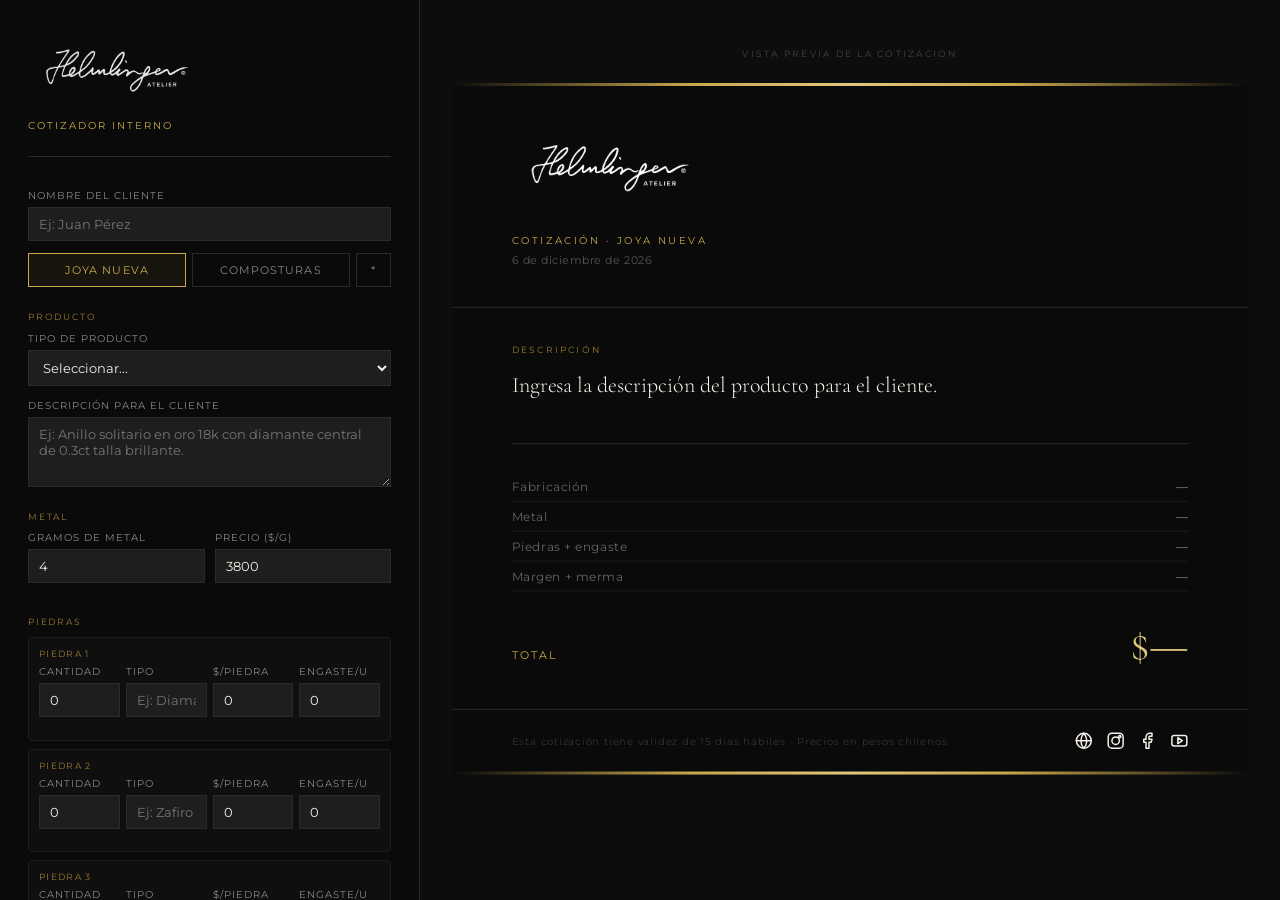
==== commit 66fb6c60: "feat cambios en layout de cotizacion" ====
--- a/index.html
+++ b/index.html
@@ -320,63 +320,55 @@
     <div class="linea-dorada"></div>
     <div class="cot-header">
       <div class="cot-logo">
-        <img id="logo-cot" src="" alt="Helmlinger Atelier" style="width:280px;">
-      </div>
-      <div class="cot-meta">
-        <div class="cot-meta-tipo" id="cot-tipo-label">Cotización · Joya nueva</div>
-        <div class="cot-meta-fecha" id="cot-fecha"></div>
-        <div class="cot-meta-cliente" id="cot-cliente"></div>
-      </div>
+        <img id="logo-cot" src="" alt="Helmlinger Atelier" style="width:200px;">
+      </div>
+      <div class="cot-meta-tipo" id="cot-tipo-label">Cotización · Joya nueva</div>
+      <div class="cot-meta-fecha" id="cot-fecha"></div>
+      <div class="cot-meta-cliente" id="cot-cliente"></div>
     </div>
 
     <div class="cot-body">
-      <div class="cot-body-left">
-        <div class="cot-desc-label">Descripción</div>
-        <div class="cot-desc-text" id="cot-desc">Ingresa la descripción del producto para el cliente.</div>
-
-        <div class="cot-desglose">
-          <div class="cot-row" id="cot-row-fab">
-            <span id="cot-fab-label">Fabricación</span>
-            <span id="cot-fab-val">—</span>
-          </div>
-          <div class="cot-row">
-            <span>Metal</span>
-            <span id="cot-metal-val">—</span>
-          </div>
-          <div class="cot-row" id="cot-row-piedras">
-            <span>Piedras + engaste</span>
-            <span id="cot-piedras-val">—</span>
-          </div>
-          <div class="cot-row">
-            <span>Margen + merma</span>
-            <span id="cot-margen-val">—</span>
-          </div>
-          <div class="cot-total">
-            <span class="cot-total-lbl">Total</span>
-            <span class="cot-total-val" id="cot-total-val">$—</span>
-          </div>
-        </div>
-      </div>
-
-      <div class="cot-body-right">
-        <div class="cot-foto-slot">
-          <img id="cot-foto-1" class="cot-foto hidden" src="" alt="Foto 1">
-          <div id="cot-foto-placeholder-1" class="cot-foto-placeholder hidden">Foto 1</div>
-        </div>
-        <div class="cot-foto-slot">
-          <img id="cot-foto-2" class="cot-foto hidden" src="" alt="Foto 2">
-          <div id="cot-foto-placeholder-2" class="cot-foto-placeholder hidden">Foto 2</div>
-        </div>
-        <div class="cot-foto-slot">
-          <img id="cot-foto-3" class="cot-foto hidden" src="" alt="Foto 3">
-          <div id="cot-foto-placeholder-3" class="cot-foto-placeholder hidden">Foto 3</div>
-        </div>
-      </div>
+      <div class="cot-desc-label">Descripción</div>
+      <div class="cot-desc-text" id="cot-desc">Ingresa la descripción del producto para el cliente.</div>
+
+      <div class="cot-desglose">
+        <div class="cot-row" id="cot-row-fab">
+          <span id="cot-fab-label">Fabricación</span>
+          <span id="cot-fab-val">—</span>
+        </div>
+        <div class="cot-row">
+          <span>Metal</span>
+          <span id="cot-metal-val">—</span>
+        </div>
+        <div class="cot-row" id="cot-row-piedras">
+          <span>Piedras + engaste</span>
+          <span id="cot-piedras-val">—</span>
+        </div>
+        <div class="cot-row">
+          <span>Margen + merma</span>
+          <span id="cot-margen-val">—</span>
+        </div>
+        <div class="cot-total">
+          <span class="cot-total-lbl">Total</span>
+          <span class="cot-total-val" id="cot-total-val">$—</span>
+        </div>
+      </div>
+    </div>
+
+    <div class="cot-fotos-section hidden" id="cot-fotos-section">
+      <img id="cot-foto-1" class="cot-foto hidden" src="" alt="">
+      <img id="cot-foto-2" class="cot-foto hidden" src="" alt="">
+      <img id="cot-foto-3" class="cot-foto hidden" src="" alt="">
     </div>
 
     <div class="cot-footer">
       <div class="cot-footer-left">Esta cotización tiene validez de 15 días hábiles · Precios en pesos chilenos</div>
-      <div class="cot-footer-right">Helmlinger Atelier</div>
+      <div class="cot-footer-icons">
+        <a href="https://helmlinger.cl/" target="_blank" rel="noopener noreferrer"><svg width="18" height="18" viewBox="0 0 24 24" fill="none" stroke="currentColor" stroke-width="2" stroke-linecap="round" stroke-linejoin="round"><circle cx="12" cy="12" r="10"/><line x1="2" y1="12" x2="22" y2="12"/><path d="M12 2a15.3 15.3 0 0 1 4 10 15.3 15.3 0 0 1-4 10 15.3 15.3 0 0 1-4-10 15.3 15.3 0 0 1 4-10z"/></svg></a>
+        <a href="https://www.instagram.com/atelierhelmlinger/" target="_blank" rel="noopener noreferrer"><svg width="18" height="18" viewBox="0 0 24 24" fill="none" stroke="currentColor" stroke-width="2" stroke-linecap="round" stroke-linejoin="round"><rect x="2" y="2" width="20" height="20" rx="5"/><circle cx="12" cy="12" r="5"/><circle cx="17.5" cy="6.5" r="1.5"/></svg></a>
+        <a href="https://www.facebook.com/atelierhelmlinger" target="_blank" rel="noopener noreferrer"><svg width="18" height="18" viewBox="0 0 24 24" fill="none" stroke="currentColor" stroke-width="2" stroke-linecap="round" stroke-linejoin="round"><path d="M18 2h-3a5 5 0 0 0-5 5v3H7v4h3v8h4v-8h3l1-4h-4V7a1 1 0 0 1 1-1h3z"/></svg></a>
+        <a href="https://youtu.be/g1wupJzDAEs?si=3ys-D_TFGkACK4ht" target="_blank" rel="noopener noreferrer"><svg width="18" height="18" viewBox="0 0 24 24" fill="none" stroke="currentColor" stroke-width="2" stroke-linecap="round" stroke-linejoin="round"><rect x="2" y="5" width="20" height="14" rx="3"/><polygon points="10 8 16 12 10 16"/></svg></a>
+      </div>
     </div>
     <div class="linea-dorada"></div>
   </div>
--- a/styles.css
+++ b/styles.css
@@ -150,32 +150,29 @@
 
 /* ── COTIZACIÓN (el JPG se genera de aquí) ── */
 #cotizacion {
-  width: 1080px;
+  width: 800px;
   transform-origin: top center;
   background: var(--negro);
   font-family: 'Montserrat', sans-serif;
 }
 
 .cot-header {
-  padding: 60px 80px 50px;
+  padding: 40px 60px 36px;
   border-bottom: 1px solid #2a2a2a;
-  display: flex; justify-content: space-between; align-items: flex-end;
-}
-
-.cot-logo img { width: 280px; }
-
-.cot-meta { text-align: right; }
+}
+
+.cot-logo { margin-bottom: 20px; }
+.cot-logo img { width: 200px; }
+
 .cot-meta-tipo {
   font-size: 10px; letter-spacing: 0.25em; text-transform: uppercase;
-  color: var(--dorado); margin-bottom: 8px;
-}
-
-.cot-meta-fecha { font-size: 11px; color: #555; letter-spacing: 0.05em; }
-.cot-meta-cliente { font-size: 12px; color: var(--dorado-claro); letter-spacing: 0.05em; margin-top: 4px; }
-
-.cot-body { padding: 50px 80px; display: flex; gap: 60px; }
-.cot-body-left { flex: 1; }
-.cot-body-right { width: 340px; flex-shrink: 0; }
+  color: var(--dorado); margin-bottom: 6px;
+}
+
+.cot-meta-fecha { font-size: 11px; color: #555; letter-spacing: 0.05em; margin-bottom: 4px; }
+.cot-meta-cliente { font-size: 14px; color: var(--dorado-claro); letter-spacing: 0.05em; }
+
+.cot-body { padding: 36px 60px; }
 
 .cot-desc-label {
   font-size: 9px; letter-spacing: 0.25em; text-transform: uppercase;
@@ -214,32 +211,35 @@
   letter-spacing: -0.01em;
 }
 
-.cot-foto-slot { margin-bottom: 8px; }
-.cot-foto-slot:last-child { margin-bottom: 0; }
+.cot-fotos-section {
+  padding: 0 60px 40px;
+}
 
 .cot-foto {
-  width: 340px; height: 108px; object-fit: cover;
-  display: block; background: #1a1a1a;
-}
-
-.cot-foto-placeholder {
-  width: 340px; height: 108px; background: #141414;
-  border: 1px solid #2a2a2a; display: flex;
-  align-items: center; justify-content: center;
-  font-size: 10px; letter-spacing: 0.15em;
-  text-transform: uppercase; color: #333;
-}
+  width: 540px;
+  max-width: 100%;
+  aspect-ratio: 4 / 3;
+  object-fit: cover;
+  display: block;
+  background: #1a1a1a;
+  margin: 0 auto 8px;
+}
+
+.cot-foto:last-child { margin-bottom: 0; }
+.cot-foto.hidden { display: none; }
 
 .cot-footer {
-  padding: 30px 80px; border-top: 1px solid #2a2a2a;
-  display: flex; justify-content: space-between; align-items: center;
+  padding: 22px 60px;
+  border-top: 1px solid #2a2a2a;
+  display: flex;
+  justify-content: space-between;
+  align-items: center;
 }
 
 .cot-footer-left { font-size: 10px; color: #333; letter-spacing: 0.08em; }
-.cot-footer-right {
-  font-size: 9px; letter-spacing: 0.2em; text-transform: uppercase;
-  color: var(--dorado-oscuro);
-}
+
+.cot-footer-icons { display: flex; gap: 14px; align-items: center; }
+.cot-footer-icons a { color: #f5f0e8; display: inline-flex; text-decoration: none; }
 
 .linea-dorada {
   height: 3px;
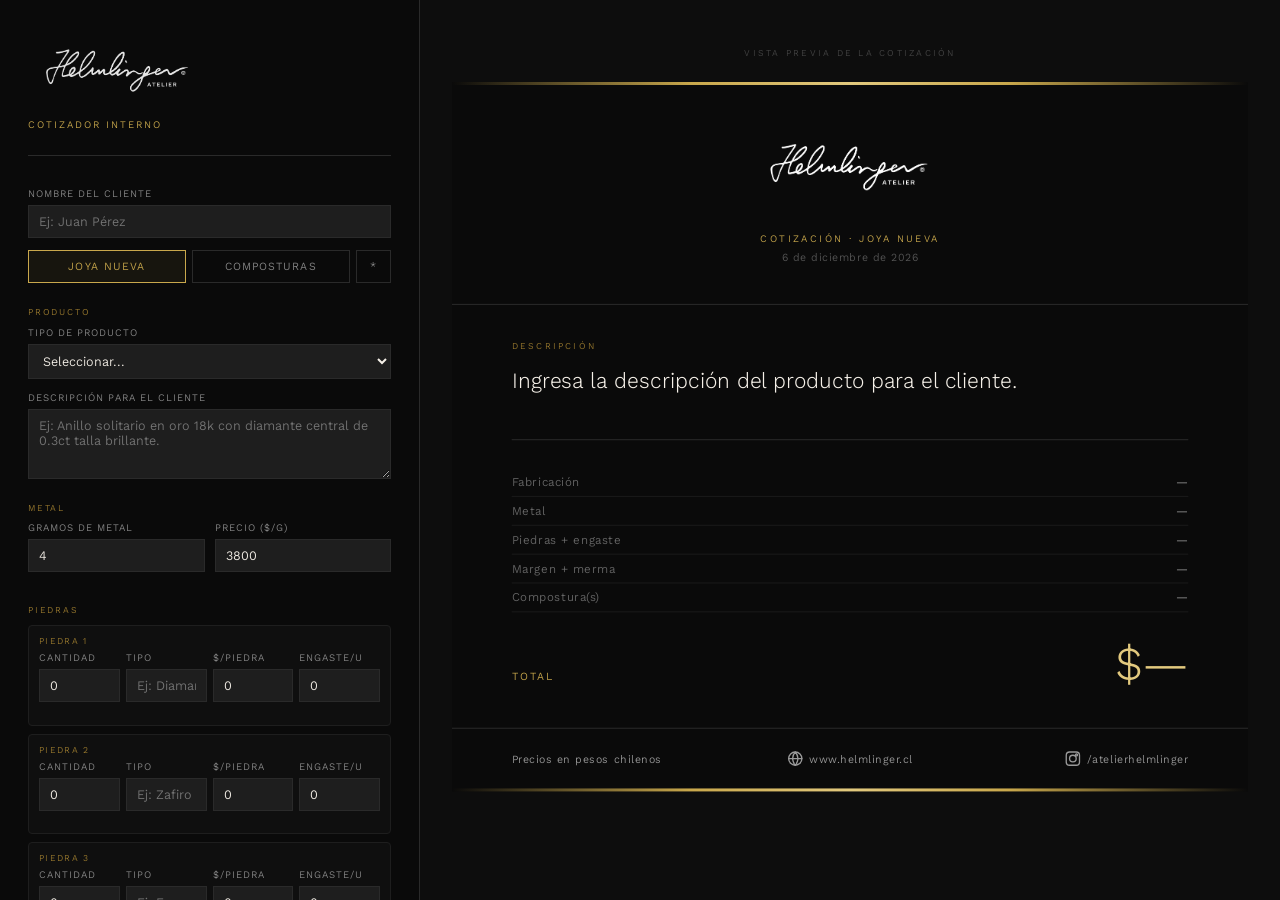
==== commit 20f18ef2: "feat: cambios en vista previa cotización e imagen de descarga" ====
--- a/index.html
+++ b/index.html
@@ -4,7 +4,7 @@
 <meta charset="UTF-8">
 <meta name="viewport" content="width=device-width, initial-scale=1.0">
 <title>Cotizador Helmlinger Atelier</title>
-<link href="https://fonts.googleapis.com/css2?family=Cormorant+Garamond:ital,wght@0,300;0,400;0,500;1,300;1,400&family=Montserrat:wght@300;400;500&display=swap" rel="stylesheet">
+<link href="https://fonts.googleapis.com/css2?family=Kantumruy+Pro:wght@300;400;500;600;700&display=swap" rel="stylesheet">
 <link rel="stylesheet" href="styles.css">
 </head>
 <body>
@@ -264,6 +264,12 @@
         <input type="number" id="merma-a" value="5" min="0" max="100" oninput="calcularArreglo()">
       </div>
     </div>
+
+    <div class="sec-label">Descuento</div>
+    <div class="field">
+      <label>% Descuento</label>
+      <input type="number" id="descuento-arreglo" value="0" min="0" max="100" oninput="calcularArreglo()">
+    </div>
   </div>
 
   <div id="panel-generico" class="hidden">
@@ -336,7 +342,7 @@
           <span id="cot-fab-label">Fabricación</span>
           <span id="cot-fab-val">—</span>
         </div>
-        <div class="cot-row">
+        <div class="cot-row" id="cot-row-metal">
           <span>Metal</span>
           <span id="cot-metal-val">—</span>
         </div>
@@ -344,10 +350,24 @@
           <span>Piedras + engaste</span>
           <span id="cot-piedras-val">—</span>
         </div>
-        <div class="cot-row">
+        <div class="cot-row" id="cot-row-margen">
           <span>Margen + merma</span>
           <span id="cot-margen-val">—</span>
         </div>
+
+        <div class="cot-row hidden" id="cot-row-piedras-nueva">
+          <span>Piedras</span>
+          <span id="cot-piedras-nueva-val">—</span>
+        </div>
+        <div class="cot-row hidden" id="cot-row-comp-detalle">
+          <span>Compostura(s)</span>
+          <span id="cot-comp-detalle-val">—</span>
+        </div>
+        <div class="cot-row hidden" id="cot-row-descuento">
+          <span>Descuento</span>
+          <span id="cot-descuento-val">—</span>
+        </div>
+
         <div class="cot-total">
           <span class="cot-total-lbl">Total</span>
           <span class="cot-total-val" id="cot-total-val">$—</span>
@@ -362,12 +382,14 @@
     </div>
 
     <div class="cot-footer">
-      <div class="cot-footer-left">Esta cotización tiene validez de 15 días hábiles · Precios en pesos chilenos</div>
-      <div class="cot-footer-icons">
-        <a href="https://helmlinger.cl/" target="_blank" rel="noopener noreferrer"><svg width="18" height="18" viewBox="0 0 24 24" fill="none" stroke="currentColor" stroke-width="2" stroke-linecap="round" stroke-linejoin="round"><circle cx="12" cy="12" r="10"/><line x1="2" y1="12" x2="22" y2="12"/><path d="M12 2a15.3 15.3 0 0 1 4 10 15.3 15.3 0 0 1-4 10 15.3 15.3 0 0 1-4-10 15.3 15.3 0 0 1 4-10z"/></svg></a>
-        <a href="https://www.instagram.com/atelierhelmlinger/" target="_blank" rel="noopener noreferrer"><svg width="18" height="18" viewBox="0 0 24 24" fill="none" stroke="currentColor" stroke-width="2" stroke-linecap="round" stroke-linejoin="round"><rect x="2" y="2" width="20" height="20" rx="5"/><circle cx="12" cy="12" r="5"/><circle cx="17.5" cy="6.5" r="1.5"/></svg></a>
-        <a href="https://www.facebook.com/atelierhelmlinger" target="_blank" rel="noopener noreferrer"><svg width="18" height="18" viewBox="0 0 24 24" fill="none" stroke="currentColor" stroke-width="2" stroke-linecap="round" stroke-linejoin="round"><path d="M18 2h-3a5 5 0 0 0-5 5v3H7v4h3v8h4v-8h3l1-4h-4V7a1 1 0 0 1 1-1h3z"/></svg></a>
-        <a href="https://youtu.be/g1wupJzDAEs?si=3ys-D_TFGkACK4ht" target="_blank" rel="noopener noreferrer"><svg width="18" height="18" viewBox="0 0 24 24" fill="none" stroke="currentColor" stroke-width="2" stroke-linecap="round" stroke-linejoin="round"><rect x="2" y="5" width="20" height="14" rx="3"/><polygon points="10 8 16 12 10 16"/></svg></a>
+      <div class="cot-footer-col">Precios en pesos chilenos</div>
+      <div class="cot-footer-col">
+        <svg width="16" height="16" viewBox="0 0 24 24" fill="none" stroke="currentColor" stroke-width="2" stroke-linecap="round" stroke-linejoin="round"><circle cx="12" cy="12" r="10"/><line x1="2" y1="12" x2="22" y2="12"/><path d="M12 2a15.3 15.3 0 0 1 4 10 15.3 15.3 0 0 1-4 10 15.3 15.3 0 0 1-4-10 15.3 15.3 0 0 1 4-10z"/></svg>
+        www.helmlinger.cl
+      </div>
+      <div class="cot-footer-col">
+        <svg width="16" height="16" viewBox="0 0 24 24" fill="none" stroke="currentColor" stroke-width="2" stroke-linecap="round" stroke-linejoin="round"><rect x="2" y="2" width="20" height="20" rx="5"/><circle cx="12" cy="12" r="5"/><circle cx="17.5" cy="6.5" r="1.5"/></svg>
+        /atelierhelmlinger
       </div>
     </div>
     <div class="linea-dorada"></div>
--- a/styles.css
+++ b/styles.css
@@ -14,7 +14,7 @@
 body {
   background: #111;
   color: var(--blanco);
-  font-family: 'Montserrat', sans-serif;
+  font-family: 'Kantumruy Pro', sans-serif;
   min-height: 100vh;
   display: flex;
   gap: 0;
@@ -47,7 +47,7 @@
 .tab {
   padding: 9px 6px; border: 1px solid #2a2a2a;
   background: transparent; color: var(--gris);
-  font-family: 'Montserrat', sans-serif; font-size: 11px;
+  font-family: 'Kantumruy Pro', sans-serif; font-size: 11px;
   letter-spacing: 0.1em; text-transform: uppercase;
   cursor: pointer; transition: all 0.2s;
 }
@@ -67,7 +67,7 @@
 .field input, .field select, .field textarea {
   width: 100%; background: var(--negro-claro);
   border: 1px solid #2a2a2a; color: var(--blanco);
-  font-family: 'Montserrat', sans-serif; font-size: 13px;
+  font-family: 'Kantumruy Pro', sans-serif; font-size: 13px;
   padding: 8px 10px; outline: none; transition: border 0.2s;
 }
 
@@ -86,7 +86,7 @@
 }
 
 .total-lbl { font-size: 10px; letter-spacing: 0.15em; text-transform: uppercase; color: var(--dorado); }
-.total-val { font-family: 'Cormorant Garamond', serif; font-size: 26px; color: var(--dorado-claro); }
+.total-val { font-family: 'Kantumruy Pro', sans-serif; font-size: 26px; color: var(--dorado-claro); }
 
 .piedra-grupo {
   background: rgba(255,255,255,0.02);
@@ -115,7 +115,7 @@
 #foto-upload, #foto-upload-1, #foto-upload-2, #foto-upload-3 { display: none; }
 
 .foto-btn {
-  font-family: 'Montserrat', sans-serif; font-size: 10px;
+  font-family: 'Kantumruy Pro', sans-serif; font-size: 10px;
   letter-spacing: 0.1em; text-transform: uppercase; color: var(--dorado);
   background: transparent; border: 1px solid var(--dorado-oscuro);
   padding: 7px 14px; cursor: pointer; transition: all 0.2s;
@@ -126,7 +126,7 @@
 .btn-descargar {
   width: 100%; padding: 14px;
   background: var(--dorado); color: var(--negro);
-  border: none; font-family: 'Montserrat', sans-serif;
+  border: none; font-family: 'Kantumruy Pro', sans-serif;
   font-size: 11px; font-weight: 500; letter-spacing: 0.2em;
   text-transform: uppercase; cursor: pointer; transition: all 0.2s;
 }
@@ -153,12 +153,13 @@
   width: 800px;
   transform-origin: top center;
   background: var(--negro);
-  font-family: 'Montserrat', sans-serif;
+  font-family: 'Kantumruy Pro', sans-serif;
 }
 
 .cot-header {
   padding: 40px 60px 36px;
   border-bottom: 1px solid #2a2a2a;
+  text-align: center;
 }
 
 .cot-logo { margin-bottom: 20px; }
@@ -180,7 +181,7 @@
 }
 
 .cot-desc-text {
-  font-family: 'Cormorant Garamond', serif;
+  font-family: 'Kantumruy Pro', sans-serif;
   font-size: 22px; font-weight: 300; line-height: 1.6;
   color: var(--blanco); margin-bottom: 40px;
 }
@@ -206,7 +207,7 @@
 }
 
 .cot-total-val {
-  font-family: 'Cormorant Garamond', serif;
+  font-family: 'Kantumruy Pro', sans-serif;
   font-size: 48px; font-weight: 300; color: var(--dorado-claro);
   letter-spacing: -0.01em;
 }
@@ -231,15 +232,23 @@
 .cot-footer {
   padding: 22px 60px;
   border-top: 1px solid #2a2a2a;
+  display: grid;
+  grid-template-columns: 1fr 1fr 1fr;
+  align-items: center;
+}
+
+.cot-footer-col {
+  font-size: 11px;
+  color: #999;
+  letter-spacing: 0.05em;
   display: flex;
-  justify-content: space-between;
   align-items: center;
-}
-
-.cot-footer-left { font-size: 10px; color: #333; letter-spacing: 0.08em; }
-
-.cot-footer-icons { display: flex; gap: 14px; align-items: center; }
-.cot-footer-icons a { color: #f5f0e8; display: inline-flex; text-decoration: none; }
+  gap: 6px;
+}
+
+.cot-footer-col:first-child { justify-content: flex-start; }
+.cot-footer-col:nth-child(2) { justify-content: center; }
+.cot-footer-col:last-child { justify-content: flex-end; }
 
 .linea-dorada {
   height: 3px;
